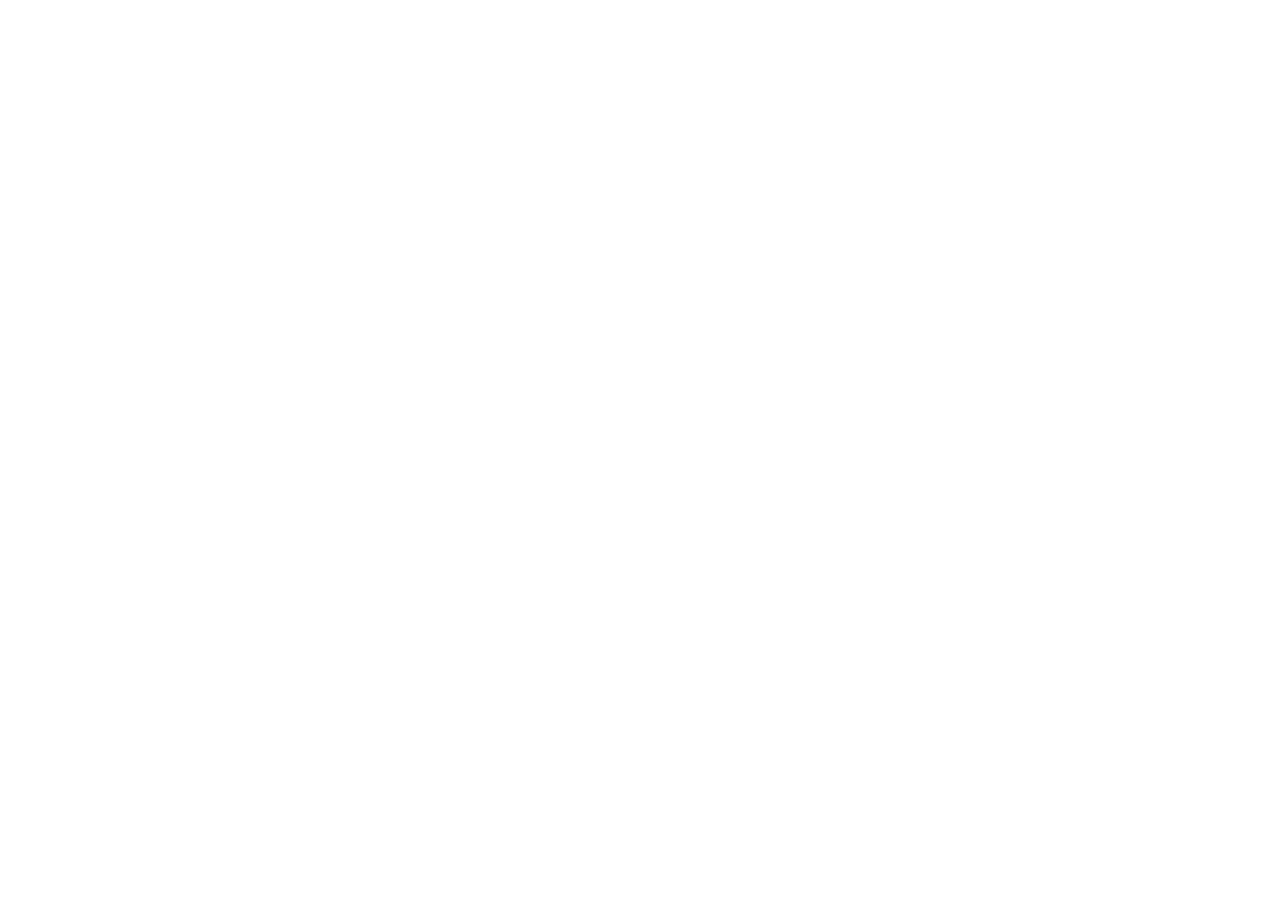
==== login.html @ 760255a4 "init project" ====
<!DOCTYPE html>
<html lang="en">

<head>
    <meta charset="UTF-8">
    <meta http-equiv="X-UA-Compatible" content="IE=edge">
    <meta name="viewport" content="width=device-width, initial-scale=1.0">
    <title>Document</title>
</head>

<body>

</body>

</html>
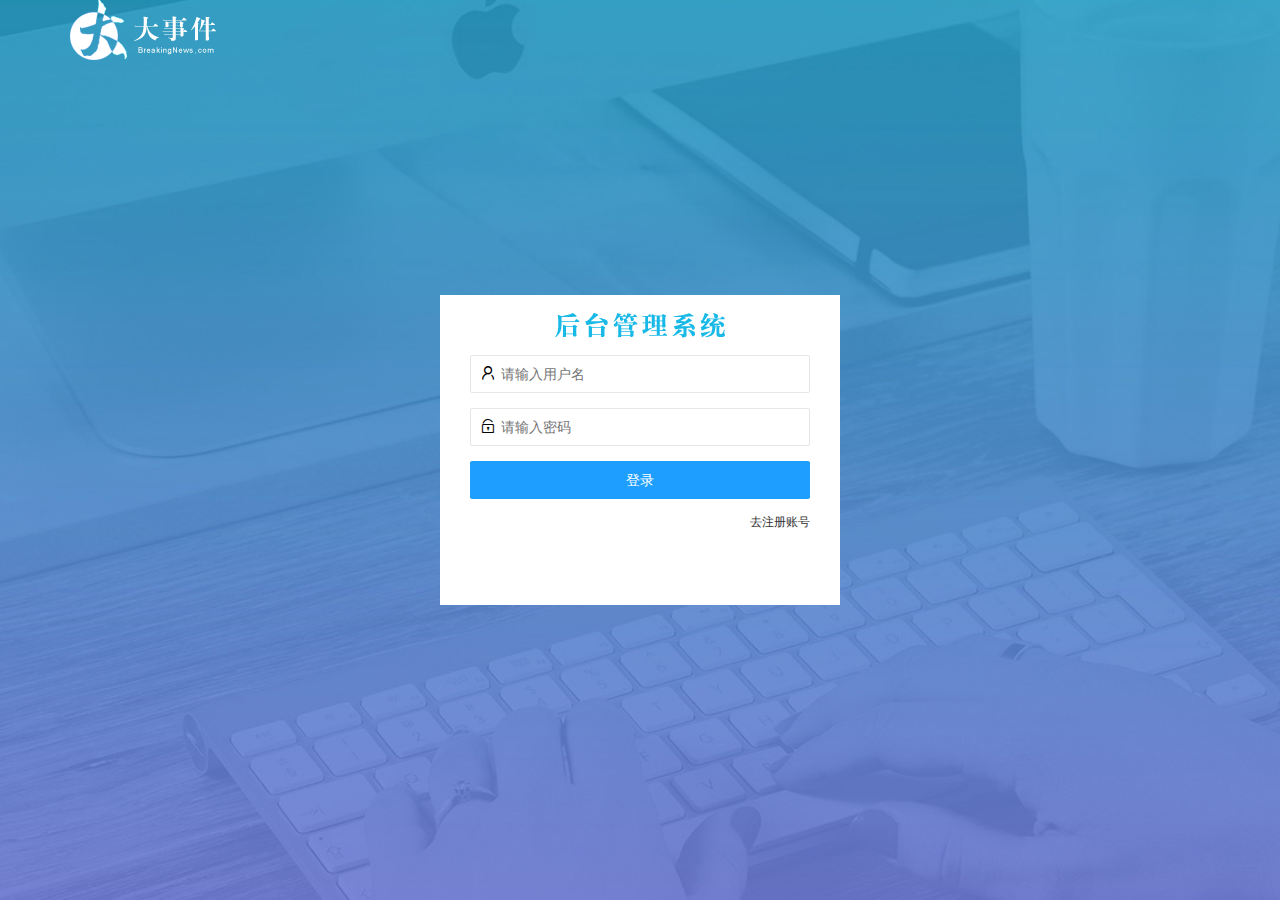
==== commit 84b3dc4e: "完成了登录和注册功能的开发" ====
--- a/login.html
+++ b/login.html
@@ -5,11 +5,81 @@
     <meta charset="UTF-8">
     <meta http-equiv="X-UA-Compatible" content="IE=edge">
     <meta name="viewport" content="width=device-width, initial-scale=1.0">
-    <title>Document</title>
+    <title>大事件-登录/注册</title>
+    <!-- 导入 layUI 样式表 -->
+    <link rel="stylesheet" href="assets/lib/layui/css/layui.css">
+    <!-- 导入自己的样式表 -->
+    <link rel="stylesheet" href="assets/css/login.css">
+
 </head>
 
 <body>
+    <!-- 头部 logo 区域 -->
+    <div class="layui-main">
+        <img src="assets/images/logo.png" alt="">
+    </div>
+    <!-- 登录注册区域 -->
+    <div class="loginAndRegBox">
+        <div class="title-box"></div>
+        <!-- 登录的 div -->
+        <div class="login-box">
+            <!-- 登录的表单 -->
+            <form class="layui-form" id="form_login">
+                <!-- 用户名 -->
+                <div class="layui-form-item">
+                    <i class="layui-icon layui-icon-username"></i>
+                    <input type="text" name="username" required lay-verify="required" placeholder="请输入用户名" autocomplete="off" class="layui-input">
+                </div>
+                <!-- 密码 -->
+                <div class="layui-form-item">
+                    <i class="layui-icon layui-icon-password"></i>
+                    <input type="password" name="password" required lay-verify="required|pwd" placeholder="请输入密码" autocomplete="off" class="layui-input">
+                </div>
+                <!-- 登录按钮 -->
+                <div class="layui-form-item">
+                    <!-- 注意：表单提交按钮和普通按钮的区别，就是 lay-submit 属性 -->
+                    <button class="layui-btn layui-btn-fluid layui-btn-normal" lay-submit>登录</button>
+                </div>
+                <div class="layui-form-item links"><a href="javascript:;" id="link_reg">去注册账号</a></div>
+            </form>
+        </div>
+        <!-- 注册的 div -->
+        <div class="reg-box">
+            <!-- 注册的表单 -->
+            <form class="layui-form" id="form_reg">
+                <!-- 用户名 -->
+                <div class="layui-form-item">
+                    <i class="layui-icon layui-icon-username"></i>
+                    <input type="text" name="username" required lay-verify="required" placeholder="请输入用户名" autocomplete="off" class="layui-input">
+                </div>
+                <!-- 密码 -->
+                <div class="layui-form-item">
+                    <i class="layui-icon layui-icon-password"></i>
+                    <input type="password" name="password" required lay-verify="required|pwd" placeholder="请输入密码" autocomplete="off" class="layui-input">
+                </div>
+                <!-- 确认密码 -->
+                <div class="layui-form-item">
+                    <i class="layui-icon layui-icon-password"></i>
+                    <input type="password" name="repassword" required lay-verify="required|pwd|repwd" placeholder="再次确认密码" autocomplete="off" class="layui-input">
+                </div>
+                <!-- 注册按钮 -->
+                <div class="layui-form-item">
+                    <!-- 注意：表单提交按钮和普通按钮的区别，就是 lay-submit 属性 -->
+                    <button class="layui-btn layui-btn-fluid layui-btn-normal" lay-submit>注册</button>
+                </div>
+                <div class="layui-form-item links"><a href="javascript:;" id="link_login">去登录</a></div>
+            </form>
 
+        </div>
+    </div>
+    <!-- 导入 layUI 的js文件 -->
+    <script src="assets/lib/layui/layui.all.js"></script>
+    <!-- 导入 jQuery -->
+    <script src="assets/lib/jquery.js"></script>
+    <!-- 导入自己封装的 baseAPI.js -->
+    <script src="assets/js/baseAPI.js"></script>
+    <!-- 导入自己的 js -->
+    <script src="assets/js/login.js"></script>
 </body>
 
 </html>--- a/assets/lib/layui/css/layui.css
+++ b/assets/lib/layui/css/layui.css
@@ -0,0 +1,2 @@
+/** layui-v2.5.5 MIT License By https://www.layui.com */
+ .layui-inline,img{display:inline-block;vertical-align:middle}h1,h2,h3,h4,h5,h6{font-weight:400}.layui-edge,.layui-header,.layui-inline,.layui-main{position:relative}.layui-body,.layui-edge,.layui-elip{overflow:hidden}.layui-btn,.layui-edge,.layui-inline,img{vertical-align:middle}.layui-btn,.layui-disabled,.layui-icon,.layui-unselect{-moz-user-select:none;-webkit-user-select:none;-ms-user-select:none}.layui-elip,.layui-form-checkbox span,.layui-form-pane .layui-form-label{text-overflow:ellipsis;white-space:nowrap}.layui-breadcrumb,.layui-tree-btnGroup{visibility:hidden}blockquote,body,button,dd,div,dl,dt,form,h1,h2,h3,h4,h5,h6,input,li,ol,p,pre,td,textarea,th,ul{margin:0;padding:0;-webkit-tap-highlight-color:rgba(0,0,0,0)}a:active,a:hover{outline:0}img{border:none}li{list-style:none}table{border-collapse:collapse;border-spacing:0}h4,h5,h6{font-size:100%}button,input,optgroup,option,select,textarea{font-family:inherit;font-size:inherit;font-style:inherit;font-weight:inherit;outline:0}pre{white-space:pre-wrap;white-space:-moz-pre-wrap;white-space:-pre-wrap;white-space:-o-pre-wrap;word-wrap:break-word}body{line-height:24px;font:14px Helvetica Neue,Helvetica,PingFang SC,Tahoma,Arial,sans-serif}hr{height:1px;margin:10px 0;border:0;clear:both}a{color:#333;text-decoration:none}a:hover{color:#777}a cite{font-style:normal;*cursor:pointer}.layui-border-box,.layui-border-box *{box-sizing:border-box}.layui-box,.layui-box *{box-sizing:content-box}.layui-clear{clear:both;*zoom:1}.layui-clear:after{content:'\20';clear:both;*zoom:1;display:block;height:0}.layui-inline{*display:inline;*zoom:1}.layui-edge{display:inline-block;width:0;height:0;border-width:6px;border-style:dashed;border-color:transparent}.layui-edge-top{top:-4px;border-bottom-color:#999;border-bottom-style:solid}.layui-edge-right{border-left-color:#999;border-left-style:solid}.layui-edge-bottom{top:2px;border-top-color:#999;border-top-style:solid}.layui-edge-left{border-right-color:#999;border-right-style:solid}.layui-disabled,.layui-disabled:hover{color:#d2d2d2!important;cursor:not-allowed!important}.layui-circle{border-radius:100%}.layui-show{display:block!important}.layui-hide{display:none!important}@font-face{font-family:layui-icon;src:url(../font/iconfont.eot?v=250);src:url(../font/iconfont.eot?v=250#iefix) format('embedded-opentype'),url(../font/iconfont.woff2?v=250) format('woff2'),url(../font/iconfont.woff?v=250) format('woff'),url(../font/iconfont.ttf?v=250) format('truetype'),url(../font/iconfont.svg?v=250#layui-icon) format('svg')}.layui-icon{font-family:layui-icon!important;font-size:16px;font-style:normal;-webkit-font-smoothing:antialiased;-moz-osx-font-smoothing:grayscale}.layui-icon-reply-fill:before{content:"\e611"}.layui-icon-set-fill:before{content:"\e614"}.layui-icon-menu-fill:before{content:"\e60f"}.layui-icon-search:before{content:"\e615"}.layui-icon-share:before{content:"\e641"}.layui-icon-set-sm:before{content:"\e620"}.layui-icon-engine:before{content:"\e628"}.layui-icon-close:before{content:"\1006"}.layui-icon-close-fill:before{content:"\1007"}.layui-icon-chart-screen:before{content:"\e629"}.layui-icon-star:before{content:"\e600"}.layui-icon-circle-dot:before{content:"\e617"}.layui-icon-chat:before{content:"\e606"}.layui-icon-release:before{content:"\e609"}.layui-icon-list:before{content:"\e60a"}.layui-icon-chart:before{content:"\e62c"}.layui-icon-ok-circle:before{content:"\1005"}.layui-icon-layim-theme:before{content:"\e61b"}.layui-icon-table:before{content:"\e62d"}.layui-icon-right:before{content:"\e602"}.layui-icon-left:before{content:"\e603"}.layui-icon-cart-simple:before{content:"\e698"}.layui-icon-face-cry:before{content:"\e69c"}.layui-icon-face-smile:before{content:"\e6af"}.layui-icon-survey:before{content:"\e6b2"}.layui-icon-tree:before{content:"\e62e"}.layui-icon-upload-circle:before{content:"\e62f"}.layui-icon-add-circle:before{content:"\e61f"}.layui-icon-download-circle:before{content:"\e601"}.layui-icon-templeate-1:before{content:"\e630"}.layui-icon-util:before{content:"\e631"}.layui-icon-face-surprised:before{content:"\e664"}.layui-icon-edit:before{content:"\e642"}.layui-icon-speaker:before{content:"\e645"}.layui-icon-down:before{content:"\e61a"}.layui-icon-file:before{content:"\e621"}.layui-icon-layouts:before{content:"\e632"}.layui-icon-rate-half:before{content:"\e6c9"}.layui-icon-add-circle-fine:before{content:"\e608"}.layui-icon-prev-circle:before{content:"\e633"}.layui-icon-read:before{content:"\e705"}.layui-icon-404:before{content:"\e61c"}.layui-icon-carousel:before{content:"\e634"}.layui-icon-help:before{content:"\e607"}.layui-icon-code-circle:before{content:"\e635"}.layui-icon-water:before{content:"\e636"}.layui-icon-username:before{content:"\e66f"}.layui-icon-find-fill:before{content:"\e670"}.layui-icon-about:before{content:"\e60b"}.layui-icon-location:before{content:"\e715"}.layui-icon-up:before{content:"\e619"}.layui-icon-pause:before{content:"\e651"}.layui-icon-date:before{content:"\e637"}.layui-icon-layim-uploadfile:before{content:"\e61d"}.layui-icon-delete:before{content:"\e640"}.layui-icon-play:before{content:"\e652"}.layui-icon-top:before{content:"\e604"}.layui-icon-friends:before{content:"\e612"}.layui-icon-refresh-3:before{content:"\e9aa"}.layui-icon-ok:before{content:"\e605"}.layui-icon-layer:before{content:"\e638"}.layui-icon-face-smile-fine:before{content:"\e60c"}.layui-icon-dollar:before{content:"\e659"}.layui-icon-group:before{content:"\e613"}.layui-icon-layim-download:before{content:"\e61e"}.layui-icon-picture-fine:before{content:"\e60d"}.layui-icon-link:before{content:"\e64c"}.layui-icon-diamond:before{content:"\e735"}.layui-icon-log:before{content:"\e60e"}.layui-icon-rate-solid:before{content:"\e67a"}.layui-icon-fonts-del:before{content:"\e64f"}.layui-icon-unlink:before{content:"\e64d"}.layui-icon-fonts-clear:before{content:"\e639"}.layui-icon-triangle-r:before{content:"\e623"}.layui-icon-circle:before{content:"\e63f"}.layui-icon-radio:before{content:"\e643"}.layui-icon-align-center:before{content:"\e647"}.layui-icon-align-right:before{content:"\e648"}.layui-icon-align-left:before{content:"\e649"}.layui-icon-loading-1:before{content:"\e63e"}.layui-icon-return:before{content:"\e65c"}.layui-icon-fonts-strong:before{content:"\e62b"}.layui-icon-upload:before{content:"\e67c"}.layui-icon-dialogue:before{content:"\e63a"}.layui-icon-video:before{content:"\e6ed"}.layui-icon-headset:before{content:"\e6fc"}.layui-icon-cellphone-fine:before{content:"\e63b"}.layui-icon-add-1:before{content:"\e654"}.layui-icon-face-smile-b:before{content:"\e650"}.layui-icon-fonts-html:before{content:"\e64b"}.layui-icon-form:before{content:"\e63c"}.layui-icon-cart:before{content:"\e657"}.layui-icon-camera-fill:before{content:"\e65d"}.layui-icon-tabs:before{content:"\e62a"}.layui-icon-fonts-code:before{content:"\e64e"}.layui-icon-fire:before{content:"\e756"}.layui-icon-set:before{content:"\e716"}.layui-icon-fonts-u:before{content:"\e646"}.layui-icon-triangle-d:before{content:"\e625"}.layui-icon-tips:before{content:"\e702"}.layui-icon-picture:before{content:"\e64a"}.layui-icon-more-vertical:before{content:"\e671"}.layui-icon-flag:before{content:"\e66c"}.layui-icon-loading:before{content:"\e63d"}.layui-icon-fonts-i:before{content:"\e644"}.layui-icon-refresh-1:before{content:"\e666"}.layui-icon-rmb:before{content:"\e65e"}.layui-icon-home:before{content:"\e68e"}.layui-icon-user:before{content:"\e770"}.layui-icon-notice:before{content:"\e667"}.layui-icon-login-weibo:before{content:"\e675"}.layui-icon-voice:before{content:"\e688"}.layui-icon-upload-drag:before{content:"\e681"}.layui-icon-login-qq:before{content:"\e676"}.layui-icon-snowflake:before{content:"\e6b1"}.layui-icon-file-b:before{content:"\e655"}.layui-icon-template:before{content:"\e663"}.layui-icon-auz:before{content:"\e672"}.layui-icon-console:before{content:"\e665"}.layui-icon-app:before{content:"\e653"}.layui-icon-prev:before{content:"\e65a"}.layui-icon-website:before{content:"\e7ae"}.layui-icon-next:before{content:"\e65b"}.layui-icon-component:before{content:"\e857"}.layui-icon-more:before{content:"\e65f"}.layui-icon-login-wechat:before{content:"\e677"}.layui-icon-shrink-right:before{content:"\e668"}.layui-icon-spread-left:before{content:"\e66b"}.layui-icon-camera:before{content:"\e660"}.layui-icon-note:before{content:"\e66e"}.layui-icon-refresh:before{content:"\e669"}.layui-icon-female:before{content:"\e661"}.layui-icon-male:before{content:"\e662"}.layui-icon-password:before{content:"\e673"}.layui-icon-senior:before{content:"\e674"}.layui-icon-theme:before{content:"\e66a"}.layui-icon-tread:before{content:"\e6c5"}.layui-icon-praise:before{content:"\e6c6"}.layui-icon-star-fill:before{content:"\e658"}.layui-icon-rate:before{content:"\e67b"}.layui-icon-template-1:before{content:"\e656"}.layui-icon-vercode:before{content:"\e679"}.layui-icon-cellphone:before{content:"\e678"}.layui-icon-screen-full:before{content:"\e622"}.layui-icon-screen-restore:before{content:"\e758"}.layui-icon-cols:before{content:"\e610"}.layui-icon-export:before{content:"\e67d"}.layui-icon-print:before{content:"\e66d"}.layui-icon-slider:before{content:"\e714"}.layui-icon-addition:before{content:"\e624"}.layui-icon-subtraction:before{content:"\e67e"}.layui-icon-service:before{content:"\e626"}.layui-icon-transfer:before{content:"\e691"}.layui-main{width:1140px;margin:0 auto}.layui-header{z-index:1000;height:60px}.layui-header a:hover{transition:all .5s;-webkit-transition:all .5s}.layui-side{position:fixed;left:0;top:0;bottom:0;z-index:999;width:200px;overflow-x:hidden}.layui-side-scroll{position:relative;width:220px;height:100%;overflow-x:hidden}.layui-body{position:absolute;left:200px;right:0;top:0;bottom:0;z-index:998;width:auto;overflow-y:auto;box-sizing:border-box}.layui-layout-body{overflow:hidden}.layui-layout-admin .layui-header{background-color:#23262E}.layui-layout-admin .layui-side{top:60px;width:200px;overflow-x:hidden}.layui-layout-admin .layui-body{position:fixed;top:60px;bottom:44px}.layui-layout-admin .layui-main{width:auto;margin:0 15px}.layui-layout-admin .layui-footer{position:fixed;left:200px;right:0;bottom:0;height:44px;line-height:44px;padding:0 15px;background-color:#eee}.layui-layout-admin .layui-logo{position:absolute;left:0;top:0;width:200px;height:100%;line-height:60px;text-align:center;color:#009688;font-size:16px}.layui-layout-admin .layui-header .layui-nav{background:0 0}.layui-layout-left{position:absolute!important;left:200px;top:0}.layui-layout-right{position:absolute!important;right:0;top:0}.layui-container{position:relative;margin:0 auto;padding:0 15px;box-sizing:border-box}.layui-fluid{position:relative;margin:0 auto;padding:0 15px}.layui-row:after,.layui-row:before{content:'';display:block;clear:both}.layui-col-lg1,.layui-col-lg10,.layui-col-lg11,.layui-col-lg12,.layui-col-lg2,.layui-col-lg3,.layui-col-lg4,.layui-col-lg5,.layui-col-lg6,.layui-col-lg7,.layui-col-lg8,.layui-col-lg9,.layui-col-md1,.layui-col-md10,.layui-col-md11,.layui-col-md12,.layui-col-md2,.layui-col-md3,.layui-col-md4,.layui-col-md5,.layui-col-md6,.layui-col-md7,.layui-col-md8,.layui-col-md9,.layui-col-sm1,.layui-col-sm10,.layui-col-sm11,.layui-col-sm12,.layui-col-sm2,.layui-col-sm3,.layui-col-sm4,.layui-col-sm5,.layui-col-sm6,.layui-col-sm7,.layui-col-sm8,.layui-col-sm9,.layui-col-xs1,.layui-col-xs10,.layui-col-xs11,.layui-col-xs12,.layui-col-xs2,.layui-col-xs3,.layui-col-xs4,.layui-col-xs5,.layui-col-xs6,.layui-col-xs7,.layui-col-xs8,.layui-col-xs9{position:relative;display:block;box-sizing:border-box}.layui-col-xs1,.layui-col-xs10,.layui-col-xs11,.layui-col-xs12,.layui-col-xs2,.layui-col-xs3,.layui-col-xs4,.layui-col-xs5,.layui-col-xs6,.layui-col-xs7,.layui-col-xs8,.layui-col-xs9{float:left}.layui-col-xs1{width:8.33333333%}.layui-col-xs2{width:16.66666667%}.layui-col-xs3{width:25%}.layui-col-xs4{width:33.33333333%}.layui-col-xs5{width:41.66666667%}.layui-col-xs6{width:50%}.layui-col-xs7{width:58.33333333%}.layui-col-xs8{width:66.66666667%}.layui-col-xs9{width:75%}.layui-col-xs10{width:83.33333333%}.layui-col-xs11{width:91.66666667%}.layui-col-xs12{width:100%}.layui-col-xs-offset1{margin-left:8.33333333%}.layui-col-xs-offset2{margin-left:16.66666667%}.layui-col-xs-offset3{margin-left:25%}.layui-col-xs-offset4{margin-left:33.33333333%}.layui-col-xs-offset5{margin-left:41.66666667%}.layui-col-xs-offset6{margin-left:50%}.layui-col-xs-offset7{margin-left:58.33333333%}.layui-col-xs-offset8{margin-left:66.66666667%}.layui-col-xs-offset9{margin-left:75%}.layui-col-xs-offset10{margin-left:83.33333333%}.layui-col-xs-offset11{margin-left:91.66666667%}.layui-col-xs-offset12{margin-left:100%}@media screen and (max-width:768px){.layui-hide-xs{display:none!important}.layui-show-xs-block{display:block!important}.layui-show-xs-inline{display:inline!important}.layui-show-xs-inline-block{display:inline-block!important}}@media screen and (min-width:768px){.layui-container{width:750px}.layui-hide-sm{display:none!important}.layui-show-sm-block{display:block!important}.layui-show-sm-inline{display:inline!important}.layui-show-sm-inline-block{display:inline-block!important}.layui-col-sm1,.layui-col-sm10,.layui-col-sm11,.layui-col-sm12,.layui-col-sm2,.layui-col-sm3,.layui-col-sm4,.layui-col-sm5,.layui-col-sm6,.layui-col-sm7,.layui-col-sm8,.layui-col-sm9{float:left}.layui-col-sm1{width:8.33333333%}.layui-col-sm2{width:16.66666667%}.layui-col-sm3{width:25%}.layui-col-sm4{width:33.33333333%}.layui-col-sm5{width:41.66666667%}.layui-col-sm6{width:50%}.layui-col-sm7{width:58.33333333%}.layui-col-sm8{width:66.66666667%}.layui-col-sm9{width:75%}.layui-col-sm10{width:83.33333333%}.layui-col-sm11{width:91.66666667%}.layui-col-sm12{width:100%}.layui-col-sm-offset1{margin-left:8.33333333%}.layui-col-sm-offset2{margin-left:16.66666667%}.layui-col-sm-offset3{margin-left:25%}.layui-col-sm-offset4{margin-left:33.33333333%}.layui-col-sm-offset5{margin-left:41.66666667%}.layui-col-sm-offset6{margin-left:50%}.layui-col-sm-offset7{margin-left:58.33333333%}.layui-col-sm-offset8{margin-left:66.66666667%}.layui-col-sm-offset9{margin-left:75%}.layui-col-sm-offset10{margin-left:83.33333333%}.layui-col-sm-offset11{margin-left:91.66666667%}.layui-col-sm-offset12{margin-left:100%}}@media screen and (min-width:992px){.layui-container{width:970px}.layui-hide-md{display:none!important}.layui-show-md-block{display:block!important}.layui-show-md-inline{display:inline!important}.layui-show-md-inline-block{display:inline-block!important}.layui-col-md1,.layui-col-md10,.layui-col-md11,.layui-col-md12,.layui-col-md2,.layui-col-md3,.layui-col-md4,.layui-col-md5,.layui-col-md6,.layui-col-md7,.layui-col-md8,.layui-col-md9{float:left}.layui-col-md1{width:8.33333333%}.layui-col-md2{width:16.66666667%}.layui-col-md3{width:25%}.layui-col-md4{width:33.33333333%}.layui-col-md5{width:41.66666667%}.layui-col-md6{width:50%}.layui-col-md7{width:58.33333333%}.layui-col-md8{width:66.66666667%}.layui-col-md9{width:75%}.layui-col-md10{width:83.33333333%}.layui-col-md11{width:91.66666667%}.layui-col-md12{width:100%}.layui-col-md-offset1{margin-left:8.33333333%}.layui-col-md-offset2{margin-left:16.66666667%}.layui-col-md-offset3{margin-left:25%}.layui-col-md-offset4{margin-left:33.33333333%}.layui-col-md-offset5{margin-left:41.66666667%}.layui-col-md-offset6{margin-left:50%}.layui-col-md-offset7{margin-left:58.33333333%}.layui-col-md-offset8{margin-left:66.66666667%}.layui-col-md-offset9{margin-left:75%}.layui-col-md-offset10{margin-left:83.33333333%}.layui-col-md-offset11{margin-left:91.66666667%}.layui-col-md-offset12{margin-left:100%}}@media screen and (min-width:1200px){.layui-container{width:1170px}.layui-hide-lg{display:none!important}.layui-show-lg-block{display:block!important}.layui-show-lg-inline{display:inline!important}.layui-show-lg-inline-block{display:inline-block!important}.layui-col-lg1,.layui-col-lg10,.layui-col-lg11,.layui-col-lg12,.layui-col-lg2,.layui-col-lg3,.layui-col-lg4,.layui-col-lg5,.layui-col-lg6,.layui-col-lg7,.layui-col-lg8,.layui-col-lg9{float:left}.layui-col-lg1{width:8.33333333%}.layui-col-lg2{width:16.66666667%}.layui-col-lg3{width:25%}.layui-col-lg4{width:33.33333333%}.layui-col-lg5{width:41.66666667%}.layui-col-lg6{width:50%}.layui-col-lg7{width:58.33333333%}.layui-col-lg8{width:66.66666667%}.layui-col-lg9{width:75%}.layui-col-lg10{width:83.33333333%}.layui-col-lg11{width:91.66666667%}.layui-col-lg12{width:100%}.layui-col-lg-offset1{margin-left:8.33333333%}.layui-col-lg-offset2{margin-left:16.66666667%}.layui-col-lg-offset3{margin-left:25%}.layui-col-lg-offset4{margin-left:33.33333333%}.layui-col-lg-offset5{margin-left:41.66666667%}.layui-col-lg-offset6{margin-left:50%}.layui-col-lg-offset7{margin-left:58.33333333%}.layui-col-lg-offset8{margin-left:66.66666667%}.layui-col-lg-offset9{margin-left:75%}.layui-col-lg-offset10{margin-left:83.33333333%}.layui-col-lg-offset11{margin-left:91.66666667%}.layui-col-lg-offset12{margin-left:100%}}.layui-col-space1{margin:-.5px}.layui-col-space1>*{padding:.5px}.layui-col-space3{margin:-1.5px}.layui-col-space3>*{padding:1.5px}.layui-col-space5{margin:-2.5px}.layui-col-space5>*{padding:2.5px}.layui-col-space8{margin:-3.5px}.layui-col-space8>*{padding:3.5px}.layui-col-space10{margin:-5px}.layui-col-space10>*{padding:5px}.layui-col-space12{margin:-6px}.layui-col-space12>*{padding:6px}.layui-col-space15{margin:-7.5px}.layui-col-space15>*{padding:7.5px}.layui-col-space18{margin:-9px}.layui-col-space18>*{padding:9px}.layui-col-space20{margin:-10px}.layui-col-space20>*{padding:10px}.layui-col-space22{margin:-11px}.layui-col-space22>*{padding:11px}.layui-col-space25{margin:-12.5px}.layui-col-space25>*{padding:12.5px}.layui-col-space30{margin:-15px}.layui-col-space30>*{padding:15px}.layui-btn,.layui-input,.layui-select,.layui-textarea,.layui-upload-button{outline:0;-webkit-appearance:none;transition:all .3s;-webkit-transition:all .3s;box-sizing:border-box}.layui-elem-quote{margin-bottom:10px;padding:15px;line-height:22px;border-left:5px solid #009688;border-radius:0 2px 2px 0;background-color:#f2f2f2}.layui-quote-nm{border-style:solid;border-width:1px 1px 1px 5px;background:0 0}.layui-elem-field{margin-bottom:10px;padding:0;border-width:1px;border-style:solid}.layui-elem-field legend{margin-left:20px;padding:0 10px;font-size:20px;font-weight:300}.layui-field-title{margin:10px 0 20px;border-width:1px 0 0}.layui-field-box{padding:10px 15px}.layui-field-title .layui-field-box{padding:10px 0}.layui-progress{position:relative;height:6px;border-radius:20px;background-color:#e2e2e2}.layui-progress-bar{position:absolute;left:0;top:0;width:0;max-width:100%;height:6px;border-radius:20px;text-align:right;background-color:#5FB878;transition:all .3s;-webkit-transition:all .3s}.layui-progress-big,.layui-progress-big .layui-progress-bar{height:18px;line-height:18px}.layui-progress-text{position:relative;top:-20px;line-height:18px;font-size:12px;color:#666}.layui-progress-big .layui-progress-text{position:static;padding:0 10px;color:#fff}.layui-collapse{border-width:1px;border-style:solid;border-radius:2px}.layui-colla-content,.layui-colla-item{border-top-width:1px;border-top-style:solid}.layui-colla-item:first-child{border-top:none}.layui-colla-title{position:relative;height:42px;line-height:42px;padding:0 15px 0 35px;color:#333;background-color:#f2f2f2;cursor:pointer;font-size:14px;overflow:hidden}.layui-colla-content{display:none;padding:10px 15px;line-height:22px;color:#666}.layui-colla-icon{position:absolute;left:15px;top:0;font-size:14px}.layui-card{margin-bottom:15px;border-radius:2px;background-color:#fff;box-shadow:0 1px 2px 0 rgba(0,0,0,.05)}.layui-card:last-child{margin-bottom:0}.layui-card-header{position:relative;height:42px;line-height:42px;padding:0 15px;border-bottom:1px solid #f6f6f6;color:#333;border-radius:2px 2px 0 0;font-size:14px}.layui-bg-black,.layui-bg-blue,.layui-bg-cyan,.layui-bg-green,.layui-bg-orange,.layui-bg-red{color:#fff!important}.layui-card-body{position:relative;padding:10px 15px;line-height:24px}.layui-card-body[pad15]{padding:15px}.layui-card-body[pad20]{padding:20px}.layui-card-body .layui-table{margin:5px 0}.layui-card .layui-tab{margin:0}.layui-panel-window{position:relative;padding:15px;border-radius:0;border-top:5px solid #E6E6E6;background-color:#fff}.layui-auxiliar-moving{position:fixed;left:0;right:0;top:0;bottom:0;width:100%;height:100%;background:0 0;z-index:9999999999}.layui-form-label,.layui-form-mid,.layui-form-select,.layui-input-block,.layui-input-inline,.layui-textarea{position:relative}.layui-bg-red{background-color:#FF5722!important}.layui-bg-orange{background-color:#FFB800!important}.layui-bg-green{background-color:#009688!important}.layui-bg-cyan{background-color:#2F4056!important}.layui-bg-blue{background-color:#1E9FFF!important}.layui-bg-black{background-color:#393D49!important}.layui-bg-gray{background-color:#eee!important;color:#666!important}.layui-badge-rim,.layui-colla-content,.layui-colla-item,.layui-collapse,.layui-elem-field,.layui-form-pane .layui-form-item[pane],.layui-form-pane .layui-form-label,.layui-input,.layui-layedit,.layui-layedit-tool,.layui-quote-nm,.layui-select,.layui-tab-bar,.layui-tab-card,.layui-tab-title,.layui-tab-title .layui-this:after,.layui-textarea{border-color:#e6e6e6}.layui-timeline-item:before,hr{background-color:#e6e6e6}.layui-text{line-height:22px;font-size:14px;color:#666}.layui-text h1,.layui-text h2,.layui-text h3{font-weight:500;color:#333}.layui-text h1{font-size:30px}.layui-text h2{font-size:24px}.layui-text h3{font-size:18px}.layui-text a:not(.layui-btn){color:#01AAED}.layui-text a:not(.layui-btn):hover{text-decoration:underline}.layui-text ul{padding:5px 0 5px 15px}.layui-text ul li{margin-top:5px;list-style-type:disc}.layui-text em,.layui-word-aux{color:#999!important;padding:0 5px!important}.layui-btn{display:inline-block;height:38px;line-height:38px;padding:0 18px;background-color:#009688;color:#fff;white-space:nowrap;text-align:center;font-size:14px;border:none;border-radius:2px;cursor:pointer}.layui-btn:hover{opacity:.8;filter:alpha(opacity=80);color:#fff}.layui-btn:active{opacity:1;filter:alpha(opacity=100)}.layui-btn+.layui-btn{margin-left:10px}.layui-btn-container{font-size:0}.layui-btn-container .layui-btn{margin-right:10px;margin-bottom:10px}.layui-btn-container .layui-btn+.layui-btn{margin-left:0}.layui-table .layui-btn-container .layui-btn{margin-bottom:9px}.layui-btn-radius{border-radius:100px}.layui-btn .layui-icon{margin-right:3px;font-size:18px;vertical-align:bottom;vertical-align:middle\9}.layui-btn-primary{border:1px solid #C9C9C9;background-color:#fff;color:#555}.layui-btn-primary:hover{border-color:#009688;color:#333}.layui-btn-normal{background-color:#1E9FFF}.layui-btn-warm{background-color:#FFB800}.layui-btn-danger{background-color:#FF5722}.layui-btn-checked{background-color:#5FB878}.layui-btn-disabled,.layui-btn-disabled:active,.layui-btn-disabled:hover{border:1px solid #e6e6e6;background-color:#FBFBFB;color:#C9C9C9;cursor:not-allowed;opacity:1}.layui-btn-lg{height:44px;line-height:44px;padding:0 25px;font-size:16px}.layui-btn-sm{height:30px;line-height:30px;padding:0 10px;font-size:12px}.layui-btn-sm i{font-size:16px!important}.layui-btn-xs{height:22px;line-height:22px;padding:0 5px;font-size:12px}.layui-btn-xs i{font-size:14px!important}.layui-btn-group{display:inline-block;vertical-align:middle;font-size:0}.layui-btn-group .layui-btn{margin-left:0!important;margin-right:0!important;border-left:1px solid rgba(255,255,255,.5);border-radius:0}.layui-btn-group .layui-btn-primary{border-left:none}.layui-btn-group .layui-btn-primary:hover{border-color:#C9C9C9;color:#009688}.layui-btn-group .layui-btn:first-child{border-left:none;border-radius:2px 0 0 2px}.layui-btn-group .layui-btn-primary:first-child{border-left:1px solid #c9c9c9}.layui-btn-group .layui-btn:last-child{border-radius:0 2px 2px 0}.layui-btn-group .layui-btn+.layui-btn{margin-left:0}.layui-btn-group+.layui-btn-group{margin-left:10px}.layui-btn-fluid{width:100%}.layui-input,.layui-select,.layui-textarea{height:38px;line-height:1.3;line-height:38px\9;border-width:1px;border-style:solid;background-color:#fff;border-radius:2px}.layui-input::-webkit-input-placeholder,.layui-select::-webkit-input-placeholder,.layui-textarea::-webkit-input-placeholder{line-height:1.3}.layui-input,.layui-textarea{display:block;width:100%;padding-left:10px}.layui-input:hover,.layui-textarea:hover{border-color:#D2D2D2!important}.layui-input:focus,.layui-textarea:focus{border-color:#C9C9C9!important}.layui-textarea{min-height:100px;height:auto;line-height:20px;padding:6px 10px;resize:vertical}.layui-select{padding:0 10px}.layui-form input[type=checkbox],.layui-form input[type=radio],.layui-form select{display:none}.layui-form [lay-ignore]{display:initial}.layui-form-item{margin-bottom:15px;clear:both;*zoom:1}.layui-form-item:after{content:'\20';clear:both;*zoom:1;display:block;height:0}.layui-form-label{float:left;display:block;padding:9px 15px;width:80px;font-weight:400;line-height:20px;text-align:right}.layui-form-label-col{display:block;float:none;padding:9px 0;line-height:20px;text-align:left}.layui-form-item .layui-inline{margin-bottom:5px;margin-right:10px}.layui-input-block{margin-left:110px;min-height:36px}.layui-input-inline{display:inline-block;vertical-align:middle}.layui-form-item .layui-input-inline{float:left;width:190px;margin-right:10px}.layui-form-text .layui-input-inline{width:auto}.layui-form-mid{float:left;display:block;padding:9px 0!important;line-height:20px;margin-right:10px}.layui-form-danger+.layui-form-select .layui-input,.layui-form-danger:focus{border-color:#FF5722!important}.layui-form-select .layui-input{padding-right:30px;cursor:pointer}.layui-form-select .layui-edge{position:absolute;right:10px;top:50%;margin-top:-3px;cursor:pointer;border-width:6px;border-top-color:#c2c2c2;border-top-style:solid;transition:all .3s;-webkit-transition:all .3s}.layui-form-select dl{display:none;position:absolute;left:0;top:42px;padding:5px 0;z-index:899;min-width:100%;border:1px solid #d2d2d2;max-height:300px;overflow-y:auto;background-color:#fff;border-radius:2px;box-shadow:0 2px 4px rgba(0,0,0,.12);box-sizing:border-box}.layui-form-select dl dd,.layui-form-select dl dt{padding:0 10px;line-height:36px;white-space:nowrap;overflow:hidden;text-overflow:ellipsis}.layui-form-select dl dt{font-size:12px;color:#999}.layui-form-select dl dd{cursor:pointer}.layui-form-select dl dd:hover{background-color:#f2f2f2;-webkit-transition:.5s all;transition:.5s all}.layui-form-select .layui-select-group dd{padding-left:20px}.layui-form-select dl dd.layui-select-tips{padding-left:10px!important;color:#999}.layui-form-select dl dd.layui-this{background-color:#5FB878;color:#fff}.layui-form-checkbox,.layui-form-select dl dd.layui-disabled{background-color:#fff}.layui-form-selected dl{display:block}.layui-form-checkbox,.layui-form-checkbox *,.layui-form-switch{display:inline-block;vertical-align:middle}.layui-form-selected .layui-edge{margin-top:-9px;-webkit-transform:rotate(180deg);transform:rotate(180deg);margin-top:-3px\9}:root .layui-form-selected .layui-edge{margin-top:-9px\0/IE9}.layui-form-selectup dl{top:auto;bottom:42px}.layui-select-none{margin:5px 0;text-align:center;color:#999}.layui-select-disabled .layui-disabled{border-color:#eee!important}.layui-select-disabled .layui-edge{border-top-color:#d2d2d2}.layui-form-checkbox{position:relative;height:30px;line-height:30px;margin-right:10px;padding-right:30px;cursor:pointer;font-size:0;-webkit-transition:.1s linear;transition:.1s linear;box-sizing:border-box}.layui-form-checkbox span{padding:0 10px;height:100%;font-size:14px;border-radius:2px 0 0 2px;background-color:#d2d2d2;color:#fff;overflow:hidden}.layui-form-checkbox:hover span{background-color:#c2c2c2}.layui-form-checkbox i{position:absolute;right:0;top:0;width:30px;height:28px;border:1px solid #d2d2d2;border-left:none;border-radius:0 2px 2px 0;color:#fff;font-size:20px;text-align:center}.layui-form-checkbox:hover i{border-color:#c2c2c2;color:#c2c2c2}.layui-form-checked,.layui-form-checked:hover{border-color:#5FB878}.layui-form-checked span,.layui-form-checked:hover span{background-color:#5FB878}.layui-form-checked i,.layui-form-checked:hover i{color:#5FB878}.layui-form-item .layui-form-checkbox{margin-top:4px}.layui-form-checkbox[lay-skin=primary]{height:auto!important;line-height:normal!important;min-width:18px;min-height:18px;border:none!important;margin-right:0;padding-left:28px;padding-right:0;background:0 0}.layui-form-checkbox[lay-skin=primary] span{padding-left:0;padding-right:15px;line-height:18px;background:0 0;color:#666}.layui-form-checkbox[lay-skin=primary] i{right:auto;left:0;width:16px;height:16px;line-height:16px;border:1px solid #d2d2d2;font-size:12px;border-radius:2px;background-color:#fff;-webkit-transition:.1s linear;transition:.1s linear}.layui-form-checkbox[lay-skin=primary]:hover i{border-color:#5FB878;color:#fff}.layui-form-checked[lay-skin=primary] i{border-color:#5FB878!important;background-color:#5FB878;color:#fff}.layui-checkbox-disbaled[lay-skin=primary] span{background:0 0!important;color:#c2c2c2}.layui-checkbox-disbaled[lay-skin=primary]:hover i{border-color:#d2d2d2}.layui-form-item .layui-form-checkbox[lay-skin=primary]{margin-top:10px}.layui-form-switch{position:relative;height:22px;line-height:22px;min-width:35px;padding:0 5px;margin-top:8px;border:1px solid #d2d2d2;border-radius:20px;cursor:pointer;background-color:#fff;-webkit-transition:.1s linear;transition:.1s linear}.layui-form-switch i{position:absolute;left:5px;top:3px;width:16px;height:16px;border-radius:20px;background-color:#d2d2d2;-webkit-transition:.1s linear;transition:.1s linear}.layui-form-switch em{position:relative;top:0;width:25px;margin-left:21px;padding:0!important;text-align:center!important;color:#999!important;font-style:normal!important;font-size:12px}.layui-form-onswitch{border-color:#5FB878;background-color:#5FB878}.layui-checkbox-disbaled,.layui-checkbox-disbaled i{border-color:#e2e2e2!important}.layui-form-onswitch i{left:100%;margin-left:-21px;background-color:#fff}.layui-form-onswitch em{margin-left:5px;margin-right:21px;color:#fff!important}.layui-checkbox-disbaled span{background-color:#e2e2e2!important}.layui-checkbox-disbaled:hover i{color:#fff!important}[lay-radio]{display:none}.layui-form-radio,.layui-form-radio *{display:inline-block;vertical-align:middle}.layui-form-radio{line-height:28px;margin:6px 10px 0 0;padding-right:10px;cursor:pointer;font-size:0}.layui-form-radio *{font-size:14px}.layui-form-radio>i{margin-right:8px;font-size:22px;color:#c2c2c2}.layui-form-radio>i:hover,.layui-form-radioed>i{color:#5FB878}.layui-radio-disbaled>i{color:#e2e2e2!important}.layui-form-pane .layui-form-label{width:110px;padding:8px 15px;height:38px;line-height:20px;border-width:1px;border-style:solid;border-radius:2px 0 0 2px;text-align:center;background-color:#FBFBFB;overflow:hidden;box-sizing:border-box}.layui-form-pane .layui-input-inline{margin-left:-1px}.layui-form-pane .layui-input-block{margin-left:110px;left:-1px}.layui-form-pane .layui-input{border-radius:0 2px 2px 0}.layui-form-pane .layui-form-text .layui-form-label{float:none;width:100%;border-radius:2px;box-sizing:border-box;text-align:left}.layui-form-pane .layui-form-text .layui-input-inline{display:block;margin:0;top:-1px;clear:both}.layui-form-pane .layui-form-text .layui-input-block{margin:0;left:0;top:-1px}.layui-form-pane .layui-form-text .layui-textarea{min-height:100px;border-radius:0 0 2px 2px}.layui-form-pane .layui-form-checkbox{margin:4px 0 4px 10px}.layui-form-pane .layui-form-radio,.layui-form-pane .layui-form-switch{margin-top:6px;margin-left:10px}.layui-form-pane .layui-form-item[pane]{position:relative;border-width:1px;border-style:solid}.layui-form-pane .layui-form-item[pane] .layui-form-label{position:absolute;left:0;top:0;height:100%;border-width:0 1px 0 0}.layui-form-pane .layui-form-item[pane] .layui-input-inline{margin-left:110px}@media screen and (max-width:450px){.layui-form-item .layui-form-label{text-overflow:ellipsis;overflow:hidden;white-space:nowrap}.layui-form-item .layui-inline{display:block;margin-right:0;margin-bottom:20px;clear:both}.layui-form-item .layui-inline:after{content:'\20';clear:both;display:block;height:0}.layui-form-item .layui-input-inline{display:block;float:none;left:-3px;width:auto;margin:0 0 10px 112px}.layui-form-item .layui-input-inline+.layui-form-mid{margin-left:110px;top:-5px;padding:0}.layui-form-item .layui-form-checkbox{margin-right:5px;margin-bottom:5px}}.layui-layedit{border-width:1px;border-style:solid;border-radius:2px}.layui-layedit-tool{padding:3px 5px;border-bottom-width:1px;border-bottom-style:solid;font-size:0}.layedit-tool-fixed{position:fixed;top:0;border-top:1px solid #e2e2e2}.layui-layedit-tool .layedit-tool-mid,.layui-layedit-tool .layui-icon{display:inline-block;vertical-align:middle;text-align:center;font-size:14px}.layui-layedit-tool .layui-icon{position:relative;width:32px;height:30px;line-height:30px;margin:3px 5px;color:#777;cursor:pointer;border-radius:2px}.layui-layedit-tool .layui-icon:hover{color:#393D49}.layui-layedit-tool .layui-icon:active{color:#000}.layui-layedit-tool .layedit-tool-active{background-color:#e2e2e2;color:#000}.layui-layedit-tool .layui-disabled,.layui-layedit-tool .layui-disabled:hover{color:#d2d2d2;cursor:not-allowed}.layui-layedit-tool .layedit-tool-mid{width:1px;height:18px;margin:0 10px;background-color:#d2d2d2}.layedit-tool-html{width:50px!important;font-size:30px!important}.layedit-tool-b,.layedit-tool-code,.layedit-tool-help{font-size:16px!important}.layedit-tool-d,.layedit-tool-face,.layedit-tool-image,.layedit-tool-unlink{font-size:18px!important}.layedit-tool-image input{position:absolute;font-size:0;left:0;top:0;width:100%;height:100%;opacity:.01;filter:Alpha(opacity=1);cursor:pointer}.layui-layedit-iframe iframe{display:block;width:100%}#LAY_layedit_code{overflow:hidden}.layui-laypage{display:inline-block;*display:inline;*zoom:1;vertical-align:middle;margin:10px 0;font-size:0}.layui-laypage>a:first-child,.layui-laypage>a:first-child em{border-radius:2px 0 0 2px}.layui-laypage>a:last-child,.layui-laypage>a:last-child em{border-radius:0 2px 2px 0}.layui-laypage>:first-child{margin-left:0!important}.layui-laypage>:last-child{margin-right:0!important}.layui-laypage a,.layui-laypage button,.layui-laypage input,.layui-laypage select,.layui-laypage span{border:1px solid #e2e2e2}.layui-laypage a,.layui-laypage span{display:inline-block;*display:inline;*zoom:1;vertical-align:middle;padding:0 15px;height:28px;line-height:28px;margin:0 -1px 5px 0;background-color:#fff;color:#333;font-size:12px}.layui-flow-more a *,.layui-laypage input,.layui-table-view select[lay-ignore]{display:inline-block}.layui-laypage a:hover{color:#009688}.layui-laypage em{font-style:normal}.layui-laypage .layui-laypage-spr{color:#999;font-weight:700}.layui-laypage a{text-decoration:none}.layui-laypage .layui-laypage-curr{position:relative}.layui-laypage .layui-laypage-curr em{position:relative;color:#fff}.layui-laypage .layui-laypage-curr .layui-laypage-em{position:absolute;left:-1px;top:-1px;padding:1px;width:100%;height:100%;background-color:#009688}.layui-laypage-em{border-radius:2px}.layui-laypage-next em,.layui-laypage-prev em{font-family:Sim sun;font-size:16px}.layui-laypage .layui-laypage-count,.layui-laypage .layui-laypage-limits,.layui-laypage .layui-laypage-refresh,.layui-laypage .layui-laypage-skip{margin-left:10px;margin-right:10px;padding:0;border:none}.layui-laypage .layui-laypage-limits,.layui-laypage .layui-laypage-refresh{vertical-align:top}.layui-laypage .layui-laypage-refresh i{font-size:18px;cursor:pointer}.layui-laypage select{height:22px;padding:3px;border-radius:2px;cursor:pointer}.layui-laypage .layui-laypage-skip{height:30px;line-height:30px;color:#999}.layui-laypage button,.layui-laypage input{height:30px;line-height:30px;border-radius:2px;vertical-align:top;background-color:#fff;box-sizing:border-box}.layui-laypage input{width:40px;margin:0 10px;padding:0 3px;text-align:center}.layui-laypage input:focus,.layui-laypage select:focus{border-color:#009688!important}.layui-laypage button{margin-left:10px;padding:0 10px;cursor:pointer}.layui-table,.layui-table-view{margin:10px 0}.layui-flow-more{margin:10px 0;text-align:center;color:#999;font-size:14px}.layui-flow-more a{height:32px;line-height:32px}.layui-flow-more a *{vertical-align:top}.layui-flow-more a cite{padding:0 20px;border-radius:3px;background-color:#eee;color:#333;font-style:normal}.layui-flow-more a cite:hover{opacity:.8}.layui-flow-more a i{font-size:30px;color:#737383}.layui-table{width:100%;background-color:#fff;color:#666}.layui-table tr{transition:all .3s;-webkit-transition:all .3s}.layui-table th{text-align:left;font-weight:400}.layui-table tbody tr:hover,.layui-table thead tr,.layui-table-click,.layui-table-header,.layui-table-hover,.layui-table-mend,.layui-table-patch,.layui-table-tool,.layui-table-total,.layui-table-total tr,.layui-table[lay-even] tr:nth-child(even){background-color:#f2f2f2}.layui-table td,.layui-table th,.layui-table-col-set,.layui-table-fixed-r,.layui-table-grid-down,.layui-table-header,.layui-table-page,.layui-table-tips-main,.layui-table-tool,.layui-table-total,.layui-table-view,.layui-table[lay-skin=line],.layui-table[lay-skin=row]{border-width:1px;border-style:solid;border-color:#e6e6e6}.layui-table td,.layui-table th{position:relative;padding:9px 15px;min-height:20px;line-height:20px;font-size:14px}.layui-table[lay-skin=line] td,.layui-table[lay-skin=line] th{border-width:0 0 1px}.layui-table[lay-skin=row] td,.layui-table[lay-skin=row] th{border-width:0 1px 0 0}.layui-table[lay-skin=nob] td,.layui-table[lay-skin=nob] th{border:none}.layui-table img{max-width:100px}.layui-table[lay-size=lg] td,.layui-table[lay-size=lg] th{padding:15px 30px}.layui-table-view .layui-table[lay-size=lg] .layui-table-cell{height:40px;line-height:40px}.layui-table[lay-size=sm] td,.layui-table[lay-size=sm] th{font-size:12px;padding:5px 10px}.layui-table-view .layui-table[lay-size=sm] .layui-table-cell{height:20px;line-height:20px}.layui-table[lay-data]{display:none}.layui-table-box{position:relative;overflow:hidden}.layui-table-view .layui-table{position:relative;width:auto;margin:0}.layui-table-view .layui-table[lay-skin=line]{border-width:0 1px 0 0}.layui-table-view .layui-table[lay-skin=row]{border-width:0 0 1px}.layui-table-view .layui-table td,.layui-table-view .layui-table th{padding:5px 0;border-top:none;border-left:none}.layui-table-view .layui-table th.layui-unselect .layui-table-cell span{cursor:pointer}.layui-table-view .layui-table td{cursor:default}.layui-table-view .layui-table td[data-edit=text]{cursor:text}.layui-table-view .layui-form-checkbox[lay-skin=primary] i{width:18px;height:18px}.layui-table-view .layui-form-radio{line-height:0;padding:0}.layui-table-view .layui-form-radio>i{margin:0;font-size:20px}.layui-table-init{position:absolute;left:0;top:0;width:100%;height:100%;text-align:center;z-index:110}.layui-table-init .layui-icon{position:absolute;left:50%;top:50%;margin:-15px 0 0 -15px;font-size:30px;color:#c2c2c2}.layui-table-header{border-width:0 0 1px;overflow:hidden}.layui-table-header .layui-table{margin-bottom:-1px}.layui-table-tool .layui-inline[lay-event]{position:relative;width:26px;height:26px;padding:5px;line-height:16px;margin-right:10px;text-align:center;color:#333;border:1px solid #ccc;cursor:pointer;-webkit-transition:.5s all;transition:.5s all}.layui-table-tool .layui-inline[lay-event]:hover{border:1px solid #999}.layui-table-tool-temp{padding-right:120px}.layui-table-tool-self{position:absolute;right:17px;top:10px}.layui-table-tool .layui-table-tool-self .layui-inline[lay-event]{margin:0 0 0 10px}.layui-table-tool-panel{position:absolute;top:29px;left:-1px;padding:5px 0;min-width:150px;min-height:40px;border:1px solid #d2d2d2;text-align:left;overflow-y:auto;background-color:#fff;box-shadow:0 2px 4px rgba(0,0,0,.12)}.layui-table-cell,.layui-table-tool-panel li{overflow:hidden;text-overflow:ellipsis;white-space:nowrap}.layui-table-tool-panel li{padding:0 10px;line-height:30px;-webkit-transition:.5s all;transition:.5s all}.layui-table-tool-panel li .layui-form-checkbox[lay-skin=primary]{width:100%;padding-left:28px}.layui-table-tool-panel li:hover{background-color:#f2f2f2}.layui-table-tool-panel li .layui-form-checkbox[lay-skin=primary] i{position:absolute;left:0;top:0}.layui-table-tool-panel li .layui-form-checkbox[lay-skin=primary] span{padding:0}.layui-table-tool .layui-table-tool-self .layui-table-tool-panel{left:auto;right:-1px}.layui-table-col-set{position:absolute;right:0;top:0;width:20px;height:100%;border-width:0 0 0 1px;background-color:#fff}.layui-table-sort{width:10px;height:20px;margin-left:5px;cursor:pointer!important}.layui-table-sort .layui-edge{position:absolute;left:5px;border-width:5px}.layui-table-sort .layui-table-sort-asc{top:3px;border-top:none;border-bottom-style:solid;border-bottom-color:#b2b2b2}.layui-table-sort .layui-table-sort-asc:hover{border-bottom-color:#666}.layui-table-sort .layui-table-sort-desc{bottom:5px;border-bottom:none;border-top-style:solid;border-top-color:#b2b2b2}.layui-table-sort .layui-table-sort-desc:hover{border-top-color:#666}.layui-table-sort[lay-sort=asc] .layui-table-sort-asc{border-bottom-color:#000}.layui-table-sort[lay-sort=desc] .layui-table-sort-desc{border-top-color:#000}.layui-table-cell{height:28px;line-height:28px;padding:0 15px;position:relative;box-sizing:border-box}.layui-table-cell .layui-form-checkbox[lay-skin=primary]{top:-1px;padding:0}.layui-table-cell .layui-table-link{color:#01AAED}.laytable-cell-checkbox,.laytable-cell-numbers,.laytable-cell-radio,.laytable-cell-space{padding:0;text-align:center}.layui-table-body{position:relative;overflow:auto;margin-right:-1px;margin-bottom:-1px}.layui-table-body .layui-none{line-height:26px;padding:15px;text-align:center;color:#999}.layui-table-fixed{position:absolute;left:0;top:0;z-index:101}.layui-table-fixed .layui-table-body{overflow:hidden}.layui-table-fixed-l{box-shadow:0 -1px 8px rgba(0,0,0,.08)}.layui-table-fixed-r{left:auto;right:-1px;border-width:0 0 0 1px;box-shadow:-1px 0 8px rgba(0,0,0,.08)}.layui-table-fixed-r .layui-table-header{position:relative;overflow:visible}.layui-table-mend{position:absolute;right:-49px;top:0;height:100%;width:50px}.layui-table-tool{position:relative;z-index:890;width:100%;min-height:50px;line-height:30px;padding:10px 15px;border-width:0 0 1px}.layui-table-tool .layui-btn-container{margin-bottom:-10px}.layui-table-page,.layui-table-total{border-width:1px 0 0;margin-bottom:-1px;overflow:hidden}.layui-table-page{position:relative;width:100%;padding:7px 7px 0;height:41px;font-size:12px;white-space:nowrap}.layui-table-page>div{height:26px}.layui-table-page .layui-laypage{margin:0}.layui-table-page .layui-laypage a,.layui-table-page .layui-laypage span{height:26px;line-height:26px;margin-bottom:10px;border:none;background:0 0}.layui-table-page .layui-laypage a,.layui-table-page .layui-laypage span.layui-laypage-curr{padding:0 12px}.layui-table-page .layui-laypage span{margin-left:0;padding:0}.layui-table-page .layui-laypage .layui-laypage-prev{margin-left:-7px!important}.layui-table-page .layui-laypage .layui-laypage-curr .layui-laypage-em{left:0;top:0;padding:0}.layui-table-page .layui-laypage button,.layui-table-page .layui-laypage input{height:26px;line-height:26px}.layui-table-page .layui-laypage input{width:40px}.layui-table-page .layui-laypage button{padding:0 10px}.layui-table-page select{height:18px}.layui-table-patch .layui-table-cell{padding:0;width:30px}.layui-table-edit{position:absolute;left:0;top:0;width:100%;height:100%;padding:0 14px 1px;border-radius:0;box-shadow:1px 1px 20px rgba(0,0,0,.15)}.layui-table-edit:focus{border-color:#5FB878!important}select.layui-table-edit{padding:0 0 0 10px;border-color:#C9C9C9}.layui-table-view .layui-form-checkbox,.layui-table-view .layui-form-radio,.layui-table-view .layui-form-switch{top:0;margin:0;box-sizing:content-box}.layui-table-view .layui-form-checkbox{top:-1px;height:26px;line-height:26px}.layui-table-view .layui-form-checkbox i{height:26px}.layui-table-grid .layui-table-cell{overflow:visible}.layui-table-grid-down{position:absolute;top:0;right:0;width:26px;height:100%;padding:5px 0;border-width:0 0 0 1px;text-align:center;background-color:#fff;color:#999;cursor:pointer}.layui-table-grid-down .layui-icon{position:absolute;top:50%;left:50%;margin:-8px 0 0 -8px}.layui-table-grid-down:hover{background-color:#fbfbfb}body .layui-table-tips .layui-layer-content{background:0 0;padding:0;box-shadow:0 1px 6px rgba(0,0,0,.12)}.layui-table-tips-main{margin:-44px 0 0 -1px;max-height:150px;padding:8px 15px;font-size:14px;overflow-y:scroll;background-color:#fff;color:#666}.layui-table-tips-c{position:absolute;right:-3px;top:-13px;width:20px;height:20px;padding:3px;cursor:pointer;background-color:#666;border-radius:50%;color:#fff}.layui-table-tips-c:hover{background-color:#777}.layui-table-tips-c:before{position:relative;right:-2px}.layui-upload-file{display:none!important;opacity:.01;filter:Alpha(opacity=1)}.layui-upload-drag,.layui-upload-form,.layui-upload-wrap{display:inline-block}.layui-upload-list{margin:10px 0}.layui-upload-choose{padding:0 10px;color:#999}.layui-upload-drag{position:relative;padding:30px;border:1px dashed #e2e2e2;background-color:#fff;text-align:center;cursor:pointer;color:#999}.layui-upload-drag .layui-icon{font-size:50px;color:#009688}.layui-upload-drag[lay-over]{border-color:#009688}.layui-upload-iframe{position:absolute;width:0;height:0;border:0;visibility:hidden}.layui-upload-wrap{position:relative;vertical-align:middle}.layui-upload-wrap .layui-upload-file{display:block!important;position:absolute;left:0;top:0;z-index:10;font-size:100px;width:100%;height:100%;opacity:.01;filter:Alpha(opacity=1);cursor:pointer}.layui-transfer-active,.layui-transfer-box{display:inline-block;vertical-align:middle}.layui-transfer-box,.layui-transfer-header,.layui-transfer-search{border-width:0;border-style:solid;border-color:#e6e6e6}.layui-transfer-box{position:relative;border-width:1px;width:200px;height:360px;border-radius:2px;background-color:#fff}.layui-transfer-box .layui-form-checkbox{width:100%;margin:0!important}.layui-transfer-header{height:38px;line-height:38px;padding:0 10px;border-bottom-width:1px}.layui-transfer-search{position:relative;padding:10px;border-bottom-width:1px}.layui-transfer-search .layui-input{height:32px;padding-left:30px;font-size:12px}.layui-transfer-search .layui-icon-search{position:absolute;left:20px;top:50%;margin-top:-8px;color:#666}.layui-transfer-active{margin:0 15px}.layui-transfer-active .layui-btn{display:block;margin:0;padding:0 15px;background-color:#5FB878;border-color:#5FB878;color:#fff}.layui-transfer-active .layui-btn-disabled{background-color:#FBFBFB;border-color:#e6e6e6;color:#C9C9C9}.layui-transfer-active .layui-btn:first-child{margin-bottom:15px}.layui-transfer-active .layui-btn .layui-icon{margin:0;font-size:14px!important}.layui-transfer-data{padding:5px 0;overflow:auto}.layui-transfer-data li{height:32px;line-height:32px;padding:0 10px}.layui-transfer-data li:hover{background-color:#f2f2f2;transition:.5s all}.layui-transfer-data .layui-none{padding:15px 10px;text-align:center;color:#999}.layui-nav{position:relative;padding:0 20px;background-color:#393D49;color:#fff;border-radius:2px;font-size:0;box-sizing:border-box}.layui-nav *{font-size:14px}.layui-nav .layui-nav-item{position:relative;display:inline-block;*display:inline;*zoom:1;vertical-align:middle;line-height:60px}.layui-nav .layui-nav-item a{display:block;padding:0 20px;color:#fff;color:rgba(255,255,255,.7);transition:all .3s;-webkit-transition:all .3s}.layui-nav .layui-this:after,.layui-nav-bar,.layui-nav-tree .layui-nav-itemed:after{position:absolute;left:0;top:0;width:0;height:5px;background-color:#5FB878;transition:all .2s;-webkit-transition:all .2s}.layui-nav-bar{z-index:1000}.layui-nav .layui-nav-item a:hover,.layui-nav .layui-this a{color:#fff}.layui-nav .layui-this:after{content:'';top:auto;bottom:0;width:100%}.layui-nav-img{width:30px;height:30px;margin-right:10px;border-radius:50%}.layui-nav .layui-nav-more{content:'';width:0;height:0;border-style:solid dashed dashed;border-color:#fff transparent transparent;overflow:hidden;cursor:pointer;transition:all .2s;-webkit-transition:all .2s;position:absolute;top:50%;right:3px;margin-top:-3px;border-width:6px;border-top-color:rgba(255,255,255,.7)}.layui-nav .layui-nav-mored,.layui-nav-itemed>a .layui-nav-more{margin-top:-9px;border-style:dashed dashed solid;border-color:transparent transparent #fff}.layui-nav-child{display:none;position:absolute;left:0;top:65px;min-width:100%;line-height:36px;padding:5px 0;box-shadow:0 2px 4px rgba(0,0,0,.12);border:1px solid #d2d2d2;background-color:#fff;z-index:100;border-radius:2px;white-space:nowrap}.layui-nav .layui-nav-child a{color:#333}.layui-nav .layui-nav-child a:hover{background-color:#f2f2f2;color:#000}.layui-nav-child dd{position:relative}.layui-nav .layui-nav-child dd.layui-this a,.layui-nav-child dd.layui-this{background-color:#5FB878;color:#fff}.layui-nav-child dd.layui-this:after{display:none}.layui-nav-tree{width:200px;padding:0}.layui-nav-tree .layui-nav-item{display:block;width:100%;line-height:45px}.layui-nav-tree .layui-nav-item a{position:relative;height:45px;line-height:45px;text-overflow:ellipsis;overflow:hidden;white-space:nowrap}.layui-nav-tree .layui-nav-item a:hover{background-color:#4E5465}.layui-nav-tree .layui-nav-bar{width:5px;height:0;background-color:#009688}.layui-nav-tree .layui-nav-child dd.layui-this,.layui-nav-tree .layui-nav-child dd.layui-this a,.layui-nav-tree .layui-this,.layui-nav-tree .layui-this>a,.layui-nav-tree .layui-this>a:hover{background-color:#009688;color:#fff}.layui-nav-tree .layui-this:after{display:none}.layui-nav-itemed>a,.layui-nav-tree .layui-nav-title a,.layui-nav-tree .layui-nav-title a:hover{color:#fff!important}.layui-nav-tree .layui-nav-child{position:relative;z-index:0;top:0;border:none;box-shadow:none}.layui-nav-tree .layui-nav-child a{height:40px;line-height:40px;color:#fff;color:rgba(255,255,255,.7)}.layui-nav-tree .layui-nav-child,.layui-nav-tree .layui-nav-child a:hover{background:0 0;color:#fff}.layui-nav-tree .layui-nav-more{right:10px}.layui-nav-itemed>.layui-nav-child{display:block;padding:0;background-color:rgba(0,0,0,.3)!important}.layui-nav-itemed>.layui-nav-child>.layui-this>.layui-nav-child{display:block}.layui-nav-side{position:fixed;top:0;bottom:0;left:0;overflow-x:hidden;z-index:999}.layui-bg-blue .layui-nav-bar,.layui-bg-blue .layui-nav-itemed:after,.layui-bg-blue .layui-this:after{background-color:#93D1FF}.layui-bg-blue .layui-nav-child dd.layui-this{background-color:#1E9FFF}.layui-bg-blue .layui-nav-itemed>a,.layui-nav-tree.layui-bg-blue .layui-nav-title a,.layui-nav-tree.layui-bg-blue .layui-nav-title a:hover{background-color:#007DDB!important}.layui-breadcrumb{font-size:0}.layui-breadcrumb>*{font-size:14px}.layui-breadcrumb a{color:#999!important}.layui-breadcrumb a:hover{color:#5FB878!important}.layui-breadcrumb a cite{color:#666;font-style:normal}.layui-breadcrumb span[lay-separator]{margin:0 10px;color:#999}.layui-tab{margin:10px 0;text-align:left!important}.layui-tab[overflow]>.layui-tab-title{overflow:hidden}.layui-tab-title{position:relative;left:0;height:40px;white-space:nowrap;font-size:0;border-bottom-width:1px;border-bottom-style:solid;transition:all .2s;-webkit-transition:all .2s}.layui-tab-title li{display:inline-block;*display:inline;*zoom:1;vertical-align:middle;font-size:14px;transition:all .2s;-webkit-transition:all .2s;position:relative;line-height:40px;min-width:65px;padding:0 15px;text-align:center;cursor:pointer}.layui-tab-title li a{display:block}.layui-tab-title .layui-this{color:#000}.layui-tab-title .layui-this:after{position:absolute;left:0;top:0;content:'';width:100%;height:41px;border-width:1px;border-style:solid;border-bottom-color:#fff;border-radius:2px 2px 0 0;box-sizing:border-box;pointer-events:none}.layui-tab-bar{position:absolute;right:0;top:0;z-index:10;width:30px;height:39px;line-height:39px;border-width:1px;border-style:solid;border-radius:2px;text-align:center;background-color:#fff;cursor:pointer}.layui-tab-bar .layui-icon{position:relative;display:inline-block;top:3px;transition:all .3s;-webkit-transition:all .3s}.layui-tab-item{display:none}.layui-tab-more{padding-right:30px;height:auto!important;white-space:normal!important}.layui-tab-more li.layui-this:after{border-bottom-color:#e2e2e2;border-radius:2px}.layui-tab-more .layui-tab-bar .layui-icon{top:-2px;top:3px\9;-webkit-transform:rotate(180deg);transform:rotate(180deg)}:root .layui-tab-more .layui-tab-bar .layui-icon{top:-2px\0/IE9}.layui-tab-content{padding:10px}.layui-tab-title li .layui-tab-close{position:relative;display:inline-block;width:18px;height:18px;line-height:20px;margin-left:8px;top:1px;text-align:center;font-size:14px;color:#c2c2c2;transition:all .2s;-webkit-transition:all .2s}.layui-tab-title li .layui-tab-close:hover{border-radius:2px;background-color:#FF5722;color:#fff}.layui-tab-brief>.layui-tab-title .layui-this{color:#009688}.layui-tab-brief>.layui-tab-more li.layui-this:after,.layui-tab-brief>.layui-tab-title .layui-this:after{border:none;border-radius:0;border-bottom:2px solid #5FB878}.layui-tab-brief[overflow]>.layui-tab-title .layui-this:after{top:-1px}.layui-tab-card{border-width:1px;border-style:solid;border-radius:2px;box-shadow:0 2px 5px 0 rgba(0,0,0,.1)}.layui-tab-card>.layui-tab-title{background-color:#f2f2f2}.layui-tab-card>.layui-tab-title li{margin-right:-1px;margin-left:-1px}.layui-tab-card>.layui-tab-title .layui-this{background-color:#fff}.layui-tab-card>.layui-tab-title .layui-this:after{border-top:none;border-width:1px;border-bottom-color:#fff}.layui-tab-card>.layui-tab-title .layui-tab-bar{height:40px;line-height:40px;border-radius:0;border-top:none;border-right:none}.layui-tab-card>.layui-tab-more .layui-this{background:0 0;color:#5FB878}.layui-tab-card>.layui-tab-more .layui-this:after{border:none}.layui-timeline{padding-left:5px}.layui-timeline-item{position:relative;padding-bottom:20px}.layui-timeline-axis{position:absolute;left:-5px;top:0;z-index:10;width:20px;height:20px;line-height:20px;background-color:#fff;color:#5FB878;border-radius:50%;text-align:center;cursor:pointer}.layui-timeline-axis:hover{color:#FF5722}.layui-timeline-item:before{content:'';position:absolute;left:5px;top:0;z-index:0;width:1px;height:100%}.layui-timeline-item:last-child:before{display:none}.layui-timeline-item:first-child:before{display:block}.layui-timeline-content{padding-left:25px}.layui-timeline-title{position:relative;margin-bottom:10px}.layui-badge,.layui-badge-dot,.layui-badge-rim{position:relative;display:inline-block;padding:0 6px;font-size:12px;text-align:center;background-color:#FF5722;color:#fff;border-radius:2px}.layui-badge{height:18px;line-height:18px}.layui-badge-dot{width:8px;height:8px;padding:0;border-radius:50%}.layui-badge-rim{height:18px;line-height:18px;border-width:1px;border-style:solid;background-color:#fff;color:#666}.layui-btn .layui-badge,.layui-btn .layui-badge-dot{margin-left:5px}.layui-nav .layui-badge,.layui-nav .layui-badge-dot{position:absolute;top:50%;margin:-8px 6px 0}.layui-tab-title .layui-badge,.layui-tab-title .layui-badge-dot{left:5px;top:-2px}.layui-carousel{position:relative;left:0;top:0;background-color:#f8f8f8}.layui-carousel>[carousel-item]{position:relative;width:100%;height:100%;overflow:hidden}.layui-carousel>[carousel-item]:before{position:absolute;content:'\e63d';left:50%;top:50%;width:100px;line-height:20px;margin:-10px 0 0 -50px;text-align:center;color:#c2c2c2;font-family:layui-icon!important;font-size:30px;font-style:normal;-webkit-font-smoothing:antialiased;-moz-osx-font-smoothing:grayscale}.layui-carousel>[carousel-item]>*{display:none;position:absolute;left:0;top:0;width:100%;height:100%;background-color:#f8f8f8;transition-duration:.3s;-webkit-transition-duration:.3s}.layui-carousel-updown>*{-webkit-transition:.3s ease-in-out up;transition:.3s ease-in-out up}.layui-carousel-arrow{display:none\9;opacity:0;position:absolute;left:10px;top:50%;margin-top:-18px;width:36px;height:36px;line-height:36px;text-align:center;font-size:20px;border:0;border-radius:50%;background-color:rgba(0,0,0,.2);color:#fff;-webkit-transition-duration:.3s;transition-duration:.3s;cursor:pointer}.layui-carousel-arrow[lay-type=add]{left:auto!important;right:10px}.layui-carousel:hover .layui-carousel-arrow[lay-type=add],.layui-carousel[lay-arrow=always] .layui-carousel-arrow[lay-type=add]{right:20px}.layui-carousel[lay-arrow=always] .layui-carousel-arrow{opacity:1;left:20px}.layui-carousel[lay-arrow=none] .layui-carousel-arrow{display:none}.layui-carousel-arrow:hover,.layui-carousel-ind ul:hover{background-color:rgba(0,0,0,.35)}.layui-carousel:hover .layui-carousel-arrow{display:block\9;opacity:1;left:20px}.layui-carousel-ind{position:relative;top:-35px;width:100%;line-height:0!important;text-align:center;font-size:0}.layui-carousel[lay-indicator=outside]{margin-bottom:30px}.layui-carousel[lay-indicator=outside] .layui-carousel-ind{top:10px}.layui-carousel[lay-indicator=outside] .layui-carousel-ind ul{background-color:rgba(0,0,0,.5)}.layui-carousel[lay-indicator=none] .layui-carousel-ind{display:none}.layui-carousel-ind ul{display:inline-block;padding:5px;background-color:rgba(0,0,0,.2);border-radius:10px;-webkit-transition-duration:.3s;transition-duration:.3s}.layui-carousel-ind li{display:inline-block;width:10px;height:10px;margin:0 3px;font-size:14px;background-color:#e2e2e2;background-color:rgba(255,255,255,.5);border-radius:50%;cursor:pointer;-webkit-transition-duration:.3s;transition-duration:.3s}.layui-carousel-ind li:hover{background-color:rgba(255,255,255,.7)}.layui-carousel-ind li.layui-this{background-color:#fff}.layui-carousel>[carousel-item]>.layui-carousel-next,.layui-carousel>[carousel-item]>.layui-carousel-prev,.layui-carousel>[carousel-item]>.layui-this{display:block}.layui-carousel>[carousel-item]>.layui-this{left:0}.layui-carousel>[carousel-item]>.layui-carousel-prev{left:-100%}.layui-carousel>[carousel-item]>.layui-carousel-next{left:100%}.layui-carousel>[carousel-item]>.layui-carousel-next.layui-carousel-left,.layui-carousel>[carousel-item]>.layui-carousel-prev.layui-carousel-right{left:0}.layui-carousel>[carousel-item]>.layui-this.layui-carousel-left{left:-100%}.layui-carousel>[carousel-item]>.layui-this.layui-carousel-right{left:100%}.layui-carousel[lay-anim=updown] .layui-carousel-arrow{left:50%!important;top:20px;margin:0 0 0 -18px}.layui-carousel[lay-anim=updown]>[carousel-item]>*,.layui-carousel[lay-anim=fade]>[carousel-item]>*{left:0!important}.layui-carousel[lay-anim=updown] .layui-carousel-arrow[lay-type=add]{top:auto!important;bottom:20px}.layui-carousel[lay-anim=updown] .layui-carousel-ind{position:absolute;top:50%;right:20px;width:auto;height:auto}.layui-carousel[lay-anim=updown] .layui-carousel-ind ul{padding:3px 5px}.layui-carousel[lay-anim=updown] .layui-carousel-ind li{display:block;margin:6px 0}.layui-carousel[lay-anim=updown]>[carousel-item]>.layui-this{top:0}.layui-carousel[lay-anim=updown]>[carousel-item]>.layui-carousel-prev{top:-100%}.layui-carousel[lay-anim=updown]>[carousel-item]>.layui-carousel-next{top:100%}.layui-carousel[lay-anim=updown]>[carousel-item]>.layui-carousel-next.layui-carousel-left,.layui-carousel[lay-anim=updown]>[carousel-item]>.layui-carousel-prev.layui-carousel-right{top:0}.layui-carousel[lay-anim=updown]>[carousel-item]>.layui-this.layui-carousel-left{top:-100%}.layui-carousel[lay-anim=updown]>[carousel-item]>.layui-this.layui-carousel-right{top:100%}.layui-carousel[lay-anim=fade]>[carousel-item]>.layui-carousel-next,.layui-carousel[lay-anim=fade]>[carousel-item]>.layui-carousel-prev{opacity:0}.layui-carousel[lay-anim=fade]>[carousel-item]>.layui-carousel-next.layui-carousel-left,.layui-carousel[lay-anim=fade]>[carousel-item]>.layui-carousel-prev.layui-carousel-right{opacity:1}.layui-carousel[lay-anim=fade]>[carousel-item]>.layui-this.layui-carousel-left,.layui-carousel[lay-anim=fade]>[carousel-item]>.layui-this.layui-carousel-right{opacity:0}.layui-fixbar{position:fixed;right:15px;bottom:15px;z-index:999999}.layui-fixbar li{width:50px;height:50px;line-height:50px;margin-bottom:1px;text-align:center;cursor:pointer;font-size:30px;background-color:#9F9F9F;color:#fff;border-radius:2px;opacity:.95}.layui-fixbar li:hover{opacity:.85}.layui-fixbar li:active{opacity:1}.layui-fixbar .layui-fixbar-top{display:none;font-size:40px}body .layui-util-face{border:none;background:0 0}body .layui-util-face .layui-layer-content{padding:0;background-color:#fff;color:#666;box-shadow:none}.layui-util-face .layui-layer-TipsG{display:none}.layui-util-face ul{position:relative;width:372px;padding:10px;border:1px solid #D9D9D9;background-color:#fff;box-shadow:0 0 20px rgba(0,0,0,.2)}.layui-util-face ul li{cursor:pointer;float:left;border:1px solid #e8e8e8;height:22px;width:26px;overflow:hidden;margin:-1px 0 0 -1px;padding:4px 2px;text-align:center}.layui-util-face ul li:hover{position:relative;z-index:2;border:1px solid #eb7350;background:#fff9ec}.layui-code{position:relative;margin:10px 0;padding:15px;line-height:20px;border:1px solid #ddd;border-left-width:6px;background-color:#F2F2F2;color:#333;font-family:Courier New;font-size:12px}.layui-rate,.layui-rate *{display:inline-block;vertical-align:middle}.layui-rate{padding:10px 5px 10px 0;font-size:0}.layui-rate li i.layui-icon{font-size:20px;color:#FFB800;margin-right:5px;transition:all .3s;-webkit-transition:all .3s}.layui-rate li i:hover{cursor:pointer;transform:scale(1.12);-webkit-transform:scale(1.12)}.layui-rate[readonly] li i:hover{cursor:default;transform:scale(1)}.layui-colorpicker{width:26px;height:26px;border:1px solid #e6e6e6;padding:5px;border-radius:2px;line-height:24px;display:inline-block;cursor:pointer;transition:all .3s;-webkit-transition:all .3s}.layui-colorpicker:hover{border-color:#d2d2d2}.layui-colorpicker.layui-colorpicker-lg{width:34px;height:34px;line-height:32px}.layui-colorpicker.layui-colorpicker-sm{width:24px;height:24px;line-height:22px}.layui-colorpicker.layui-colorpicker-xs{width:22px;height:22px;line-height:20px}.layui-colorpicker-trigger-bgcolor{display:block;background:url([data-uri]);border-radius:2px}.layui-colorpicker-trigger-span{display:block;height:100%;box-sizing:border-box;border:1px solid rgba(0,0,0,.15);border-radius:2px;text-align:center}.layui-colorpicker-trigger-i{display:inline-block;color:#FFF;font-size:12px}.layui-colorpicker-trigger-i.layui-icon-close{color:#999}.layui-colorpicker-main{position:absolute;z-index:66666666;width:280px;padding:7px;background:#FFF;border:1px solid #d2d2d2;border-radius:2px;box-shadow:0 2px 4px rgba(0,0,0,.12)}.layui-colorpicker-main-wrapper{height:180px;position:relative}.layui-colorpicker-basis{width:260px;height:100%;position:relative}.layui-colorpicker-basis-white{width:100%;height:100%;position:absolute;top:0;left:0;background:linear-gradient(90deg,#FFF,hsla(0,0%,100%,0))}.layui-colorpicker-basis-black{width:100%;height:100%;position:absolute;top:0;left:0;background:linear-gradient(0deg,#000,transparent)}.layui-colorpicker-basis-cursor{width:10px;height:10px;border:1px solid #FFF;border-radius:50%;position:absolute;top:-3px;right:-3px;cursor:pointer}.layui-colorpicker-side{position:absolute;top:0;right:0;width:12px;height:100%;background:linear-gradient(red,#FF0,#0F0,#0FF,#00F,#F0F,red)}.layui-colorpicker-side-slider{width:100%;height:5px;box-shadow:0 0 1px #888;box-sizing:border-box;background:#FFF;border-radius:1px;border:1px solid #f0f0f0;cursor:pointer;position:absolute;left:0}.layui-colorpicker-main-alpha{display:none;height:12px;margin-top:7px;background:url([data-uri])}.layui-colorpicker-alpha-bgcolor{height:100%;position:relative}.layui-colorpicker-alpha-slider{width:5px;height:100%;box-shadow:0 0 1px #888;box-sizing:border-box;background:#FFF;border-radius:1px;border:1px solid #f0f0f0;cursor:pointer;position:absolute;top:0}.layui-colorpicker-main-pre{padding-top:7px;font-size:0}.layui-colorpicker-pre{width:20px;height:20px;border-radius:2px;display:inline-block;margin-left:6px;margin-bottom:7px;cursor:pointer}.layui-colorpicker-pre:nth-child(11n+1){margin-left:0}.layui-colorpicker-pre-isalpha{background:url([data-uri])}.layui-colorpicker-pre.layui-this{box-shadow:0 0 3px 2px rgba(0,0,0,.15)}.layui-colorpicker-pre>div{height:100%;border-radius:2px}.layui-colorpicker-main-input{text-align:right;padding-top:7px}.layui-colorpicker-main-input .layui-btn-container .layui-btn{margin:0 0 0 10px}.layui-colorpicker-main-input div.layui-inline{float:left;margin-right:10px;font-size:14px}.layui-colorpicker-main-input input.layui-input{width:150px;height:30px;color:#666}.layui-slider{height:4px;background:#e2e2e2;border-radius:3px;position:relative;cursor:pointer}.layui-slider-bar{border-radius:3px;position:absolute;height:100%}.layui-slider-step{position:absolute;top:0;width:4px;height:4px;border-radius:50%;background:#FFF;-webkit-transform:translateX(-50%);transform:translateX(-50%)}.layui-slider-wrap{width:36px;height:36px;position:absolute;top:-16px;-webkit-transform:translateX(-50%);transform:translateX(-50%);z-index:10;text-align:center}.layui-slider-wrap-btn{width:12px;height:12px;border-radius:50%;background:#FFF;display:inline-block;vertical-align:middle;cursor:pointer;transition:.3s}.layui-slider-wrap:after{content:"";height:100%;display:inline-block;vertical-align:middle}.layui-slider-wrap-btn.layui-slider-hover,.layui-slider-wrap-btn:hover{transform:scale(1.2)}.layui-slider-wrap-btn.layui-disabled:hover{transform:scale(1)!important}.layui-slider-tips{position:absolute;top:-42px;z-index:66666666;white-space:nowrap;display:none;-webkit-transform:translateX(-50%);transform:translateX(-50%);color:#FFF;background:#000;border-radius:3px;height:25px;line-height:25px;padding:0 10px}.layui-slider-tips:after{content:'';position:absolute;bottom:-12px;left:50%;margin-left:-6px;width:0;height:0;border-width:6px;border-style:solid;border-color:#000 transparent transparent}.layui-slider-input{width:70px;height:32px;border:1px solid #e6e6e6;border-radius:3px;font-size:16px;line-height:32px;position:absolute;right:0;top:-15px}.layui-slider-input-btn{display:none;position:absolute;top:0;right:0;width:20px;height:100%;border-left:1px solid #d2d2d2}.layui-slider-input-btn i{cursor:pointer;position:absolute;right:0;bottom:0;width:20px;height:50%;font-size:12px;line-height:16px;text-align:center;color:#999}.layui-slider-input-btn i:first-child{top:0;border-bottom:1px solid #d2d2d2}.layui-slider-input-txt{height:100%;font-size:14px}.layui-slider-input-txt input{height:100%;border:none}.layui-slider-input-btn i:hover{color:#009688}.layui-slider-vertical{width:4px;margin-left:34px}.layui-slider-vertical .layui-slider-bar{width:4px}.layui-slider-vertical .layui-slider-step{top:auto;left:0;-webkit-transform:translateY(50%);transform:translateY(50%)}.layui-slider-vertical .layui-slider-wrap{top:auto;left:-16px;-webkit-transform:translateY(50%);transform:translateY(50%)}.layui-slider-vertical .layui-slider-tips{top:auto;left:2px}@media \0screen{.layui-slider-wrap-btn{margin-left:-20px}.layui-slider-vertical .layui-slider-wrap-btn{margin-left:0;margin-bottom:-20px}.layui-slider-vertical .layui-slider-tips{margin-left:-8px}.layui-slider>span{margin-left:8px}}.layui-tree{line-height:22px}.layui-tree .layui-form-checkbox{margin:0!important}.layui-tree-set{width:100%;position:relative}.layui-tree-pack{display:none;padding-left:20px;position:relative}.layui-tree-iconClick,.layui-tree-main{display:inline-block;vertical-align:middle}.layui-tree-line .layui-tree-pack{padding-left:27px}.layui-tree-line .layui-tree-set .layui-tree-set:after{content:'';position:absolute;top:14px;left:-9px;width:17px;height:0;border-top:1px dotted #c0c4cc}.layui-tree-entry{position:relative;padding:3px 0;height:20px;white-space:nowrap}.layui-tree-entry:hover{background-color:#eee}.layui-tree-line .layui-tree-entry:hover{background-color:rgba(0,0,0,0)}.layui-tree-line .layui-tree-entry:hover .layui-tree-txt{color:#999;text-decoration:underline;transition:.3s}.layui-tree-main{cursor:pointer;padding-right:10px}.layui-tree-line .layui-tree-set:before{content:'';position:absolute;top:0;left:-9px;width:0;height:100%;border-left:1px dotted #c0c4cc}.layui-tree-line .layui-tree-set.layui-tree-setLineShort:before{height:13px}.layui-tree-line .layui-tree-set.layui-tree-setHide:before{height:0}.layui-tree-iconClick{position:relative;height:20px;line-height:20px;margin:0 10px;color:#c0c4cc}.layui-tree-icon{height:12px;line-height:12px;width:12px;text-align:center;border:1px solid #c0c4cc}.layui-tree-iconClick .layui-icon{font-size:18px}.layui-tree-icon .layui-icon{font-size:12px;color:#666}.layui-tree-iconArrow{padding:0 5px}.layui-tree-iconArrow:after{content:'';position:absolute;left:4px;top:3px;z-index:100;width:0;height:0;border-width:5px;border-style:solid;border-color:transparent transparent transparent #c0c4cc;transition:.5s}.layui-tree-btnGroup,.layui-tree-editInput{position:relative;vertical-align:middle;display:inline-block}.layui-tree-spread>.layui-tree-entry>.layui-tree-iconClick>.layui-tree-iconArrow:after{transform:rotate(90deg) translate(3px,4px)}.layui-tree-txt{display:inline-block;vertical-align:middle;color:#555}.layui-tree-search{margin-bottom:15px;color:#666}.layui-tree-btnGroup .layui-icon{display:inline-block;vertical-align:middle;padding:0 2px;cursor:pointer}.layui-tree-btnGroup .layui-icon:hover{color:#999;transition:.3s}.layui-tree-entry:hover .layui-tree-btnGroup{visibility:visible}.layui-tree-editInput{height:20px;line-height:20px;padding:0 3px;border:none;background-color:rgba(0,0,0,.05)}.layui-tree-emptyText{text-align:center;color:#999}.layui-anim{-webkit-animation-duration:.3s;animation-duration:.3s;-webkit-animation-fill-mode:both;animation-fill-mode:both}.layui-anim.layui-icon{display:inline-block}.layui-anim-loop{-webkit-animation-iteration-count:infinite;animation-iteration-count:infinite}.layui-trans,.layui-trans a{transition:all .3s;-webkit-transition:all .3s}@-webkit-keyframes layui-rotate{from{-webkit-transform:rotate(0)}to{-webkit-transform:rotate(360deg)}}@keyframes layui-rotate{from{transform:rotate(0)}to{transform:rotate(360deg)}}.layui-anim-rotate{-webkit-animation-name:layui-rotate;animation-name:layui-rotate;-webkit-animation-duration:1s;animation-duration:1s;-webkit-animation-timing-function:linear;animation-timing-function:linear}@-webkit-keyframes layui-up{from{-webkit-transform:translate3d(0,100%,0);opacity:.3}to{-webkit-transform:translate3d(0,0,0);opacity:1}}@keyframes layui-up{from{transform:translate3d(0,100%,0);opacity:.3}to{transform:translate3d(0,0,0);opacity:1}}.layui-anim-up{-webkit-animation-name:layui-up;animation-name:layui-up}@-webkit-keyframes layui-upbit{from{-webkit-transform:translate3d(0,30px,0);opacity:.3}to{-webkit-transform:translate3d(0,0,0);opacity:1}}@keyframes layui-upbit{from{transform:translate3d(0,30px,0);opacity:.3}to{transform:translate3d(0,0,0);opacity:1}}.layui-anim-upbit{-webkit-animation-name:layui-upbit;animation-name:layui-upbit}@-webkit-keyframes layui-scale{0%{opacity:.3;-webkit-transform:scale(.5)}100%{opacity:1;-webkit-transform:scale(1)}}@keyframes layui-scale{0%{opacity:.3;-ms-transform:scale(.5);transform:scale(.5)}100%{opacity:1;-ms-transform:scale(1);transform:scale(1)}}.layui-anim-scale{-webkit-animation-name:layui-scale;animation-name:layui-scale}@-webkit-keyframes layui-scale-spring{0%{opacity:.5;-webkit-transform:scale(.5)}80%{opacity:.8;-webkit-transform:scale(1.1)}100%{opacity:1;-webkit-transform:scale(1)}}@keyframes layui-scale-spring{0%{opacity:.5;transform:scale(.5)}80%{opacity:.8;transform:scale(1.1)}100%{opacity:1;transform:scale(1)}}.layui-anim-scaleSpring{-webkit-animation-name:layui-scale-spring;animation-name:layui-scale-spring}@-webkit-keyframes layui-fadein{0%{opacity:0}100%{opacity:1}}@keyframes layui-fadein{0%{opacity:0}100%{opacity:1}}.layui-anim-fadein{-webkit-animation-name:layui-fadein;animation-name:layui-fadein}@-webkit-keyframes layui-fadeout{0%{opacity:1}100%{opacity:0}}@keyframes layui-fadeout{0%{opacity:1}100%{opacity:0}}.layui-anim-fadeout{-webkit-animation-name:layui-fadeout;animation-name:layui-fadeout}--- a/assets/css/login.css
+++ b/assets/css/login.css
@@ -0,0 +1,55 @@
+html,
+body {
+    margin: 0;
+    padding: 0;
+    height: 100%;
+    width: 100%;
+    background: url(../images/login_bg.jpg) no-repeat center;
+    background-size: cover;
+}
+
+.loginAndRegBox {
+    width: 400px;
+    height: 310px;
+    background-color: #fff;
+    position: absolute;
+    left: 50%;
+    top: 50%;
+    transform: translate(-50%, -50%);
+}
+
+.title-box {
+    height: 60px;
+    background: url(../images/login_title.png) no-repeat center;
+}
+
+.reg-box {
+    display: none;
+}
+
+.layui-form {
+    padding: 0 30px;
+}
+
+.links {
+    display: flex;
+    justify-content: flex-end;
+}
+
+.links a {
+    font-size: 12px;
+}
+
+.layui-form-item {
+    position: relative;
+}
+
+.layui-icon {
+    position: absolute;
+    left: 10px;
+    top: 10px;
+}
+
+.layui-input {
+    padding-left: 30px;
+}